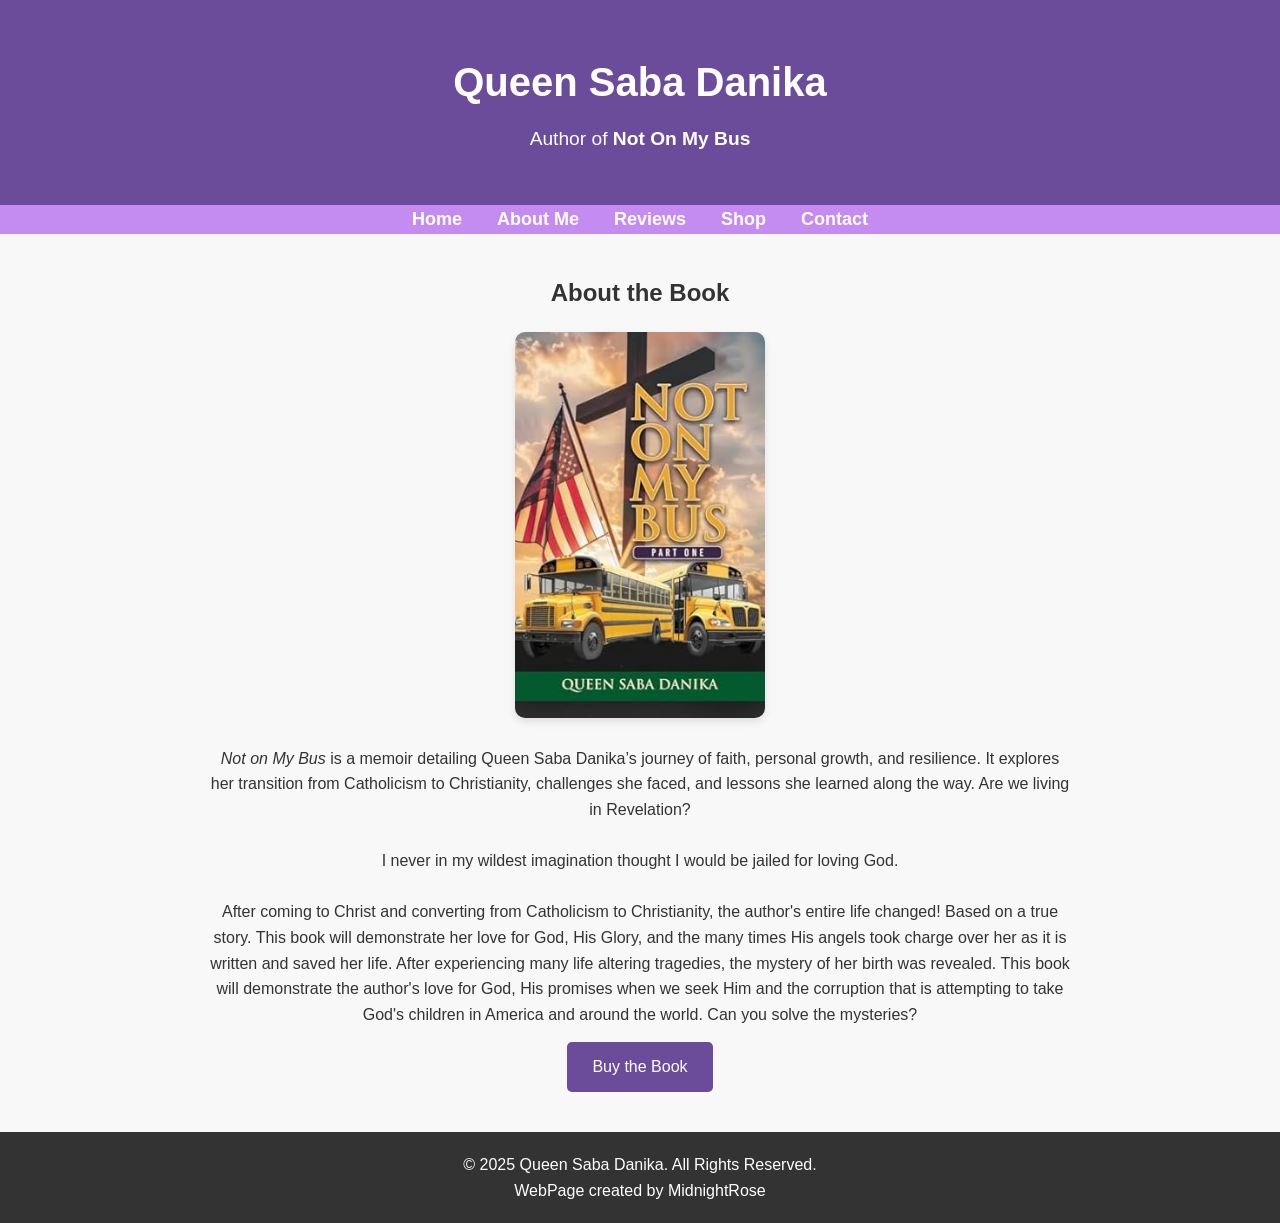
==== index.html @ c82655a3 "Initial commit - Add author website" ====
<!doctype html>
<html lang="en">
  <head>
    <meta charset="UTF-8" />
    <meta name="viewport" content="width=device-width, initial-scale=1.0" />
    <title>Queen Saba Danika - Not on My Bus</title>
    <link rel="stylesheet" href="style.css" />
  </head>

  <body>
    <header>
      <h1>Queen Saba Danika</h1>
      <p>Author of <strong>Not On My Bus</strong></p>
    </header>

    <nav>
      <ul>
        <li><a href="index.html">Home</a></li>
        <li><a href="about.html">About Me</a></li>
        <li><a href="reviews.html">Reviews</a></li>
        <li><a href="shop.html">Shop</a></li>
        <li><a href="contact.html">Contact</a></li>
      </ul>
    </nav>

    <section class="book-info">
      <h2>About the Book</h2>
      <img
        src="images/bookfront.jpg"
        alt="Not on My Bus Cover"
        class="book-cover"
      />
      <p>
        <em>Not on My Bus</em> is a memoir detailing Queen Saba Danika’s journey
        of faith, personal growth, and resilience. It explores her transition
        from Catholicism to Christianity, challenges she faced, and lessons she
        learned along the way. Are we living in Revelation? <br /><br />
        I never in my wildest imagination thought I would be jailed for loving
        God.
        <br /><br />
        After coming to Christ and converting from Catholicism to Christianity,
        the author's entire life changed! Based on a true story. This book will
        demonstrate her love for God, His Glory, and the many times His angels
        took charge over her as it is written and saved her life. After
        experiencing many life altering tragedies, the mystery of her birth was
        revealed. This book will demonstrate the author's love for God, His
        promises when we seek Him and the corruption that is attempting to take
        God's children in America and around the world. Can you solve the
        mysteries?
      </p>
      <a
        href="https://www.amazon.com/Not-Bus-Queen-Saba-Danika/dp/B0F89KG2CW/ref=sr_1_1?crid=1RT1DSM27T7L8&dib=eyJ2IjoiMSJ9.[base64].kXoK1D967BzCWbGt1zZBoaeVMH_ei4QshYYy3e1VH1o&dib_tag=se&keywords=not+on+my+bus&qid=1759980363&sprefix=not+on+my+bus%2Caps%2C501&sr=8-1"
        target="_blank"
        class="buy-button"
        >Buy the Book</a
      >
    </section>

    <footer>
      <p>© 2025 Queen Saba Danika. All Rights Reserved.</p>
      <p>WebPage created by MidnightRose</p>
    </footer>
  </body>
</html>
---- style.css ----
/* Reset default browser styles */
* {
  margin: 0;
  padding: 0;
  box-sizing: border-box;
  font-family: Arial, sans-serif;
}

body {
  background-color: #f8f8f8;
  color: #333;
  line-height: 1.6;
}

header {
  text-align: center;
  background-color: #6b4c9a;
  color: white;
  padding: 50px 20px;
}

header h1 {
  font-size: 2.5rem;
  margin-bottom: 10px;
}

header p {
  font-size: 1.2rem;
}

section {
  max-width: 900px;
  margin: 40px auto;
  padding: 0 20px;
  text-align: center;
}

.book-cover, .author-photo {
  max-width: 250px;
  width: 100%;
  margin: 20px 0;
  border-radius: 10px;
  box-shadow: 0 4px 8px rgba(0,0,0,0.1);
}

.buy-button {
  display: inline-block;
  background-color: #6b4c9a;
  color: white;
  padding: 12px 25px;
  text-decoration: none;
  border-radius: 5px;
  margin-top: 15px;
  transition: background-color 0.3s;
}

.buy-button:hover {
  background-color: #59357a;
}

footer {
  text-align: center;
  padding: 20px;
  background-color: #333;
  color: white;
}
/* ----------------------------
   NAVIGATION BAR
---------------------------- */
nav ul {
    list-style-type: none;
    padding: 0;
    margin: 0 0 30px 0;
    display: flex;
    justify-content: center;
    background-color: #c48bf0;    
    gap: 25px;
}

nav ul li {
    display: inline;
}

nav ul li a {
    color: white;
    text-decoration: none;
    font-weight: bold;
    font-size: 18px;
    padding: 10px 5px;
}

nav ul li a:hover {
    text-decoration: underline;
}
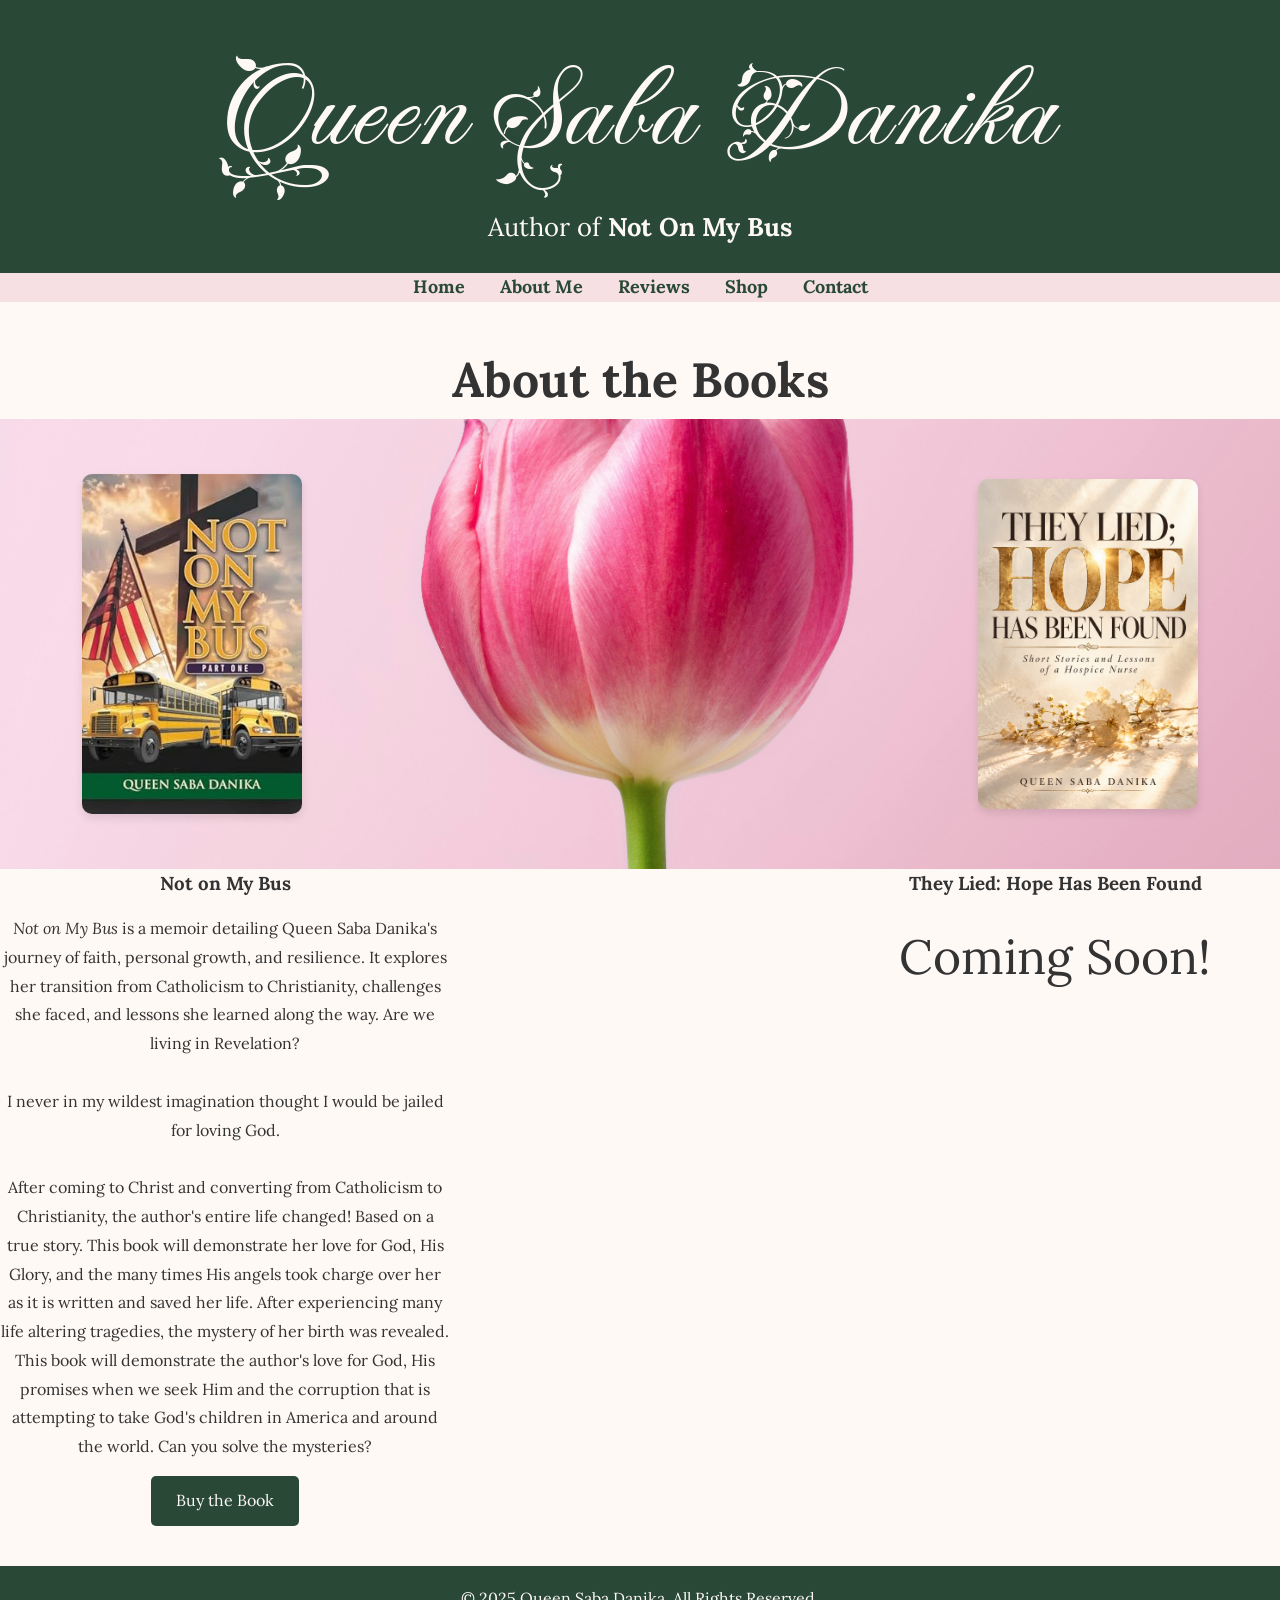
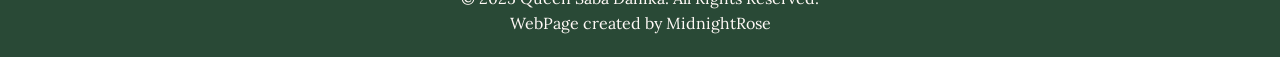
==== commit 7a9297f8: "Update website colors, header, and photo layouts" ====
--- a/index.html
+++ b/index.html
@@ -24,36 +24,68 @@
     </nav>
 
     <section class="book-info">
-      <h2>About the Book</h2>
-      <img
-        src="images/bookfront.jpg"
-        alt="Not on My Bus Cover"
-        class="book-cover"
-      />
-      <p>
-        <em>Not on My Bus</em> is a memoir detailing Queen Saba Danika’s journey
-        of faith, personal growth, and resilience. It explores her transition
-        from Catholicism to Christianity, challenges she faced, and lessons she
-        learned along the way. Are we living in Revelation? <br /><br />
-        I never in my wildest imagination thought I would be jailed for loving
-        God.
-        <br /><br />
-        After coming to Christ and converting from Catholicism to Christianity,
-        the author's entire life changed! Based on a true story. This book will
-        demonstrate her love for God, His Glory, and the many times His angels
-        took charge over her as it is written and saved her life. After
-        experiencing many life altering tragedies, the mystery of her birth was
-        revealed. This book will demonstrate the author's love for God, His
-        promises when we seek Him and the corruption that is attempting to take
-        God's children in America and around the world. Can you solve the
-        mysteries?
-      </p>
-      <a
-        href="https://www.amazon.com/Not-Bus-Queen-Saba-Danika/dp/B0F89KG2CW/ref=sr_1_1?crid=1RT1DSM27T7L8&dib=eyJ2IjoiMSJ9.[base64].kXoK1D967BzCWbGt1zZBoaeVMH_ei4QshYYy3e1VH1o&dib_tag=se&keywords=not+on+my+bus&qid=1759980363&sprefix=not+on+my+bus%2Caps%2C501&sr=8-1"
-        target="_blank"
-        class="buy-button"
-        >Buy the Book</a
-      >
+      <h2>About the Books</h2>
+
+      <div class="book-display">
+        <img
+          src="images/roonz-nl-ATgfRqpFfFI-unsplash.jpg"
+          alt="Pink flowers"
+          class="cover-bckgrnd"
+        />
+
+        <img
+          src="images/bookfront.jpg"
+          alt="Not on My Bus book cover"
+          class="book-cover"
+        />
+
+        <img
+          src="images/They Lied_ Hope Has Been Found Cover 2.jpg"
+          alt="They Lied Hope Has Been Found book cover"
+          class="book-cover-2"
+        />
+      </div>
+
+      <div class="book-descriptions">
+        <div class="book-description">
+          <h3>Not on My Bus</h3>
+
+          <p>
+            <em>Not on My Bus</em> is a memoir detailing Queen Saba Danika's
+            journey of faith, personal growth, and resilience. It explores her
+            transition from Catholicism to Christianity, challenges she faced,
+            and lessons she learned along the way. Are we living in Revelation?
+            <br /><br />
+            I never in my wildest imagination thought I would be jailed for
+            loving God.
+            <br /><br />
+            After coming to Christ and converting from Catholicism to
+            Christianity, the author's entire life changed! Based on a true
+            story. This book will demonstrate her love for God, His Glory, and
+            the many times His angels took charge over her as it is written and
+            saved her life. After experiencing many life altering tragedies, the
+            mystery of her birth was revealed. This book will demonstrate the
+            author's love for God, His promises when we seek Him and the
+            corruption that is attempting to take God's children in America and
+            around the world. Can you solve the mysteries?
+          </p>
+
+          <a
+            href="https://www.amazon.com/dp/B0F89KG2CW"
+            target="_blank"
+            rel="noopener noreferrer"
+            class="buy-button"
+          >
+            Buy the Book
+          </a>
+        </div>
+
+        <div class="book-description">
+          <h3>They Lied: Hope Has Been Found</h3>
+
+          <p class="coming-soon">Coming Soon!</p>
+        </div>
+      </div>
     </section>
 
     <footer>
@@ -62,3 +94,4 @@
     </footer>
   </body>
 </html>
+
--- a/style.css
+++ b/style.css
@@ -1,33 +1,70 @@
+@import url("https://fonts.googleapis.com/css2?family=Fleur+De+Leah&family=Lora:wght@400;500;600;700&display=swap");
+
 /* Reset default browser styles */
 * {
   margin: 0;
   padding: 0;
   box-sizing: border-box;
-  font-family: Arial, sans-serif;
 }
 
 body {
-  background-color: #f8f8f8;
-  color: #333;
+  background-color: #fff9f6;
+  color: #333333;
   line-height: 1.6;
-}
-
+  font-family: "Lora", serif;
+}
+
+/* Header */
 header {
   text-align: center;
-  background-color: #6b4c9a;
-  color: white;
-  padding: 50px 20px;
+  background-color: #294936;
+  color: #fff9f6;
+  padding: 50px 20px 25px;
 }
 
 header h1 {
-  font-size: 2.5rem;
-  margin-bottom: 10px;
+  font-family: "Fleur De Leah", cursive;
+  font-size: clamp(4rem, 9vw, 9rem);
+  font-weight: 400;
+  line-height: 1.15;
+  letter-spacing: 0.03em;
+  margin-bottom: 15px;
 }
 
 header p {
-  font-size: 1.2rem;
-}
-
+  font-size: 1.6rem;
+  margin-top: 25px;
+}
+
+/* Navigation */
+nav ul {
+  list-style-type: none;
+  padding: 0;
+  margin: 0 0 30px;
+  display: flex;
+  justify-content: center;
+  background-color: #f6e0e4;
+  gap: 25px;
+}
+
+nav ul li {
+  display: inline;
+}
+
+nav ul li a {
+  color: #294936;
+  text-decoration: none;
+  font-weight: bold;
+  font-size: 18px;
+  padding: 10px 5px;
+}
+
+nav ul li a:hover,
+nav ul li a:focus-visible {
+  text-decoration: underline;
+}
+
+/* General page sections */
 section {
   max-width: 900px;
   margin: 40px auto;
@@ -35,60 +72,173 @@
   text-align: center;
 }
 
-.book-cover, .author-photo {
+/* Floral background and book covers */
+.book-info {
+  max-width: none;
+  width: 100%;
+  padding: 0;
+}
+
+.book-display {
+  position: relative;
+  width: 100%;
+  height: 450px;
+}
+
+.cover-bckgrnd {
+  width: 100%;
+  height: 100%;
+  object-fit: cover;
+}
+
+.book-cover,
+.book-cover-2,
+.author-photo {
   max-width: 250px;
   width: 100%;
   margin: 20px 0;
   border-radius: 10px;
-  box-shadow: 0 4px 8px rgba(0,0,0,0.1);
-}
-
+  box-shadow: 0 4px 8px rgba(0, 0, 0, 0.1);
+}
+
+.book-display .book-cover,
+.book-display .book-cover-2 {
+  position: absolute;
+  top: 50%;
+  width: 220px;
+  height: auto;
+  margin: 0;
+  z-index: 1;
+}
+
+/* First book */
+.book-display .book-cover {
+  left: 15%;
+  transform: translate(-50%, -50%);
+}
+
+/* Second book */
+.book-display .book-cover-2 {
+  right: 15%;
+  transform: translate(50%, -50%);
+}
+
+/* Book descriptions */
+.book-descriptions {
+  position: relative;
+  z-index: 1;
+  display: flex;
+  justify-content: space-between;
+  gap: 60px;
+  width: 100%;
+}
+
+.book-description {
+  flex: 1;
+  max-width: 450px;
+  text-align: center;
+}
+
+.book-description h3 {
+  margin-bottom: 15px;
+}
+
+.book-description p {
+  line-height: 1.8;
+}
+
+.coming-soon {
+  font-size: 3rem;
+}
+
+/* Buy buttons */
 .buy-button {
   display: inline-block;
-  background-color: #6b4c9a;
-  color: white;
+  background-color: #294936;
+  color: #fff9f6;
   padding: 12px 25px;
   text-decoration: none;
   border-radius: 5px;
   margin-top: 15px;
-  transition: background-color 0.3s;
-}
-
-.buy-button:hover {
-  background-color: #59357a;
-}
-
+  transition:
+    background-color 0.3s,
+    color 0.3s;
+}
+
+.buy-button:hover,
+.buy-button:focus-visible {
+  background-color: #203a2b;
+  color: #f6e0e4;
+}
+
+h2 {
+  font-size: 3rem;
+}
+
+.author-info {
+  max-width: none;
+  width: 100%;
+  padding: 0;
+  text-align: center;
+}
+
+.author-info > p {
+  max-width: 900px;
+  margin: 30px auto;
+  padding: 0 20px;
+  text-align: center;
+}
+
+.author-display {
+  height: 350px;
+  min-height: 0;
+  padding: 0;
+  overflow: hidden;
+}
+
+.author-display .book-cover-bckgrnd {
+  display: block;
+  width: 100%;
+  height: 100%;
+  object-fit: cover;
+}
+
+.author-display .mid-pic {
+  position: absolute;
+  top: 50%;
+  left: 50%;
+  transform: translate(-50%, -50%);
+  width: 220px;
+  max-width: 30%;
+  height: auto;
+  margin: 0;
+  border-radius: 10px;
+  box-shadow: 0 4px 8px rgba(0, 0, 0, 0.1);
+  z-index: 1;
+}
+
+.author-display .author-photo-2 {
+  position: absolute;
+  top: 50%;
+  right: 15%;
+  transform: translate(50%, -50%);
+  width: 220px;
+  max-width: 30%;
+  height: auto;
+  margin: 0;
+  border-radius: 10px;
+  box-shadow: 0 4px 8px rgba(0, 0, 0, 0.1);
+  z-index: 1;
+}
+
+/* Footer */
 footer {
   text-align: center;
   padding: 20px;
-  background-color: #333;
-  color: white;
-}
-/* ----------------------------
-   NAVIGATION BAR
----------------------------- */
-nav ul {
-    list-style-type: none;
-    padding: 0;
-    margin: 0 0 30px 0;
-    display: flex;
-    justify-content: center;
-    background-color: #c48bf0;    
-    gap: 25px;
-}
-
-nav ul li {
-    display: inline;
-}
-
-nav ul li a {
-    color: white;
-    text-decoration: none;
-    font-weight: bold;
-    font-size: 18px;
-    padding: 10px 5px;
-}
-
-nav ul li a:hover {
-    text-decoration: underline;
-}+  background-color: #294936;
+  color: #fff9f6;
+}
+
+footer a {
+  color: #f6e0e4;
+}
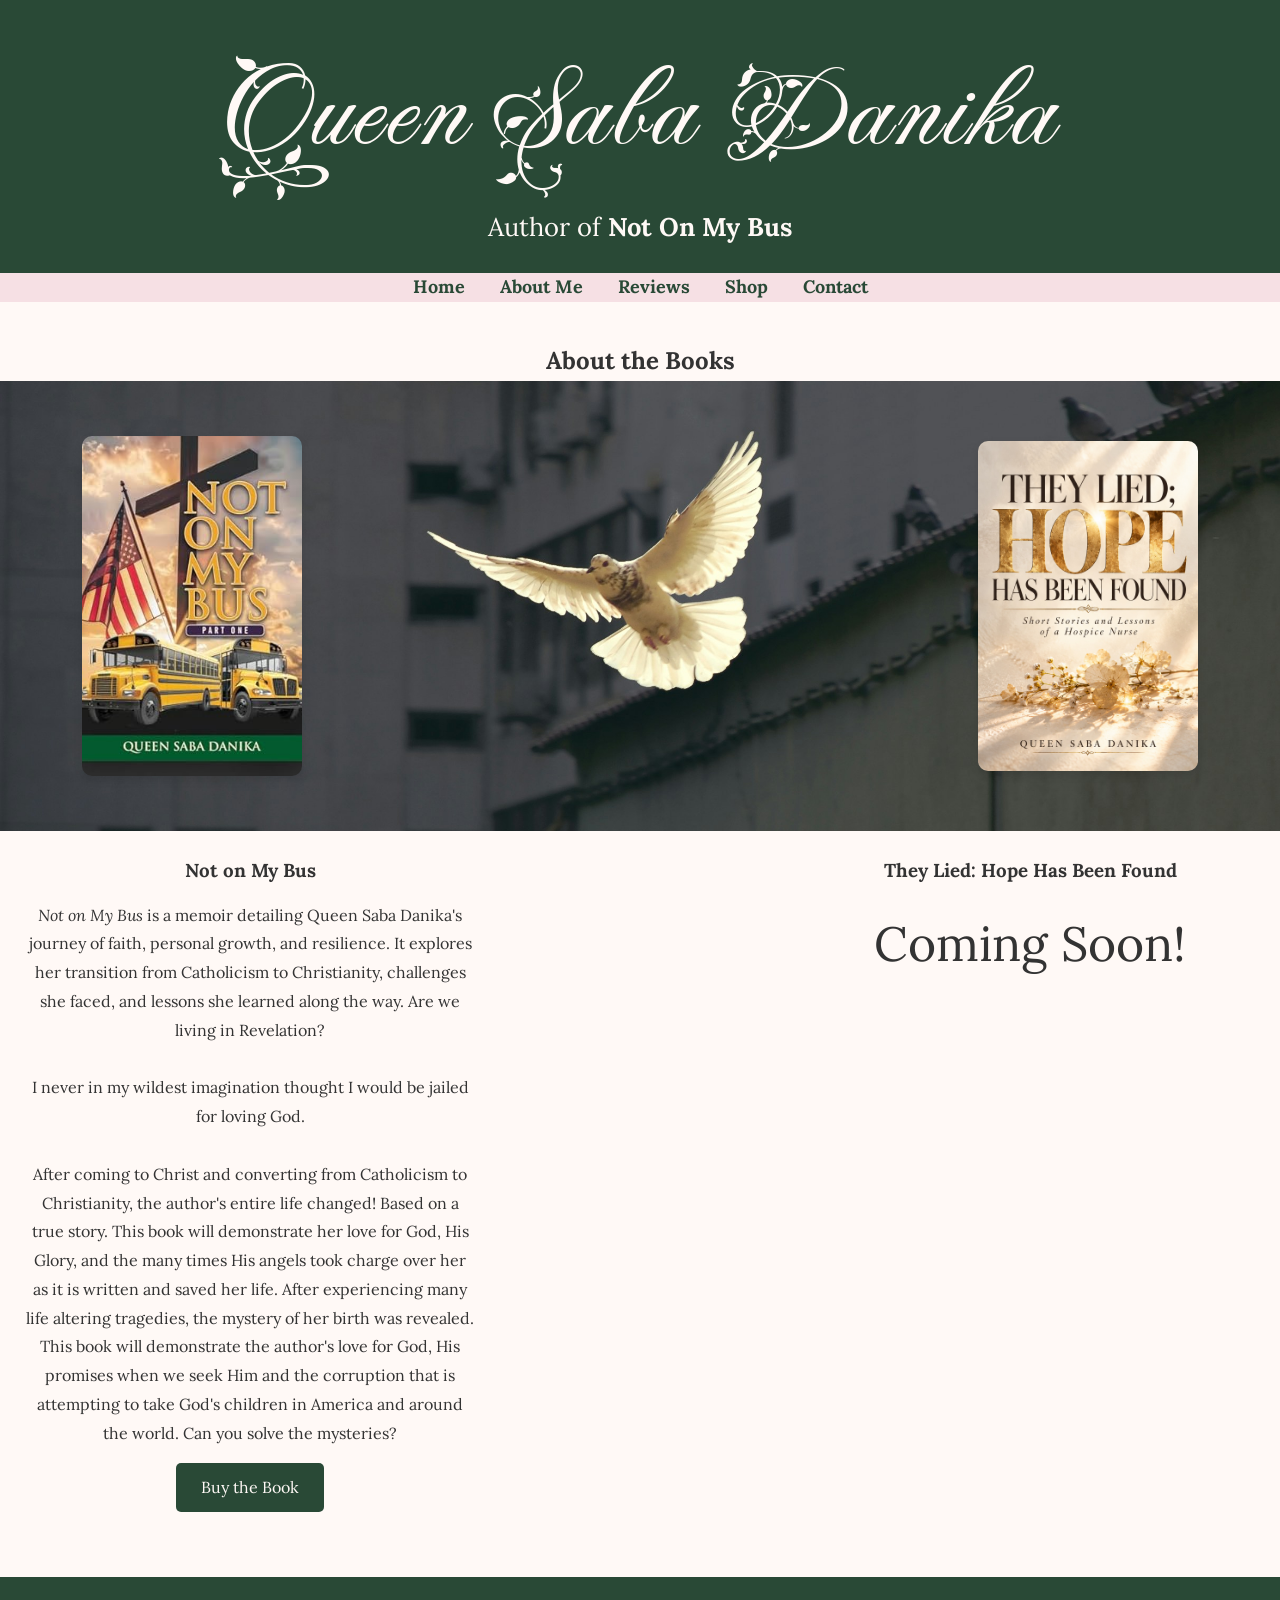
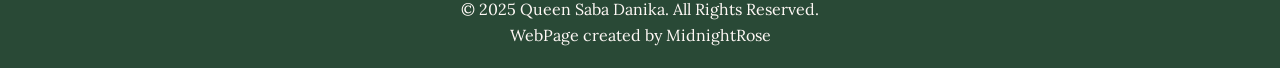
==== commit 9ec169b1: "Update images" ====
--- a/index.html
+++ b/index.html
@@ -27,11 +27,7 @@
       <h2>About the Books</h2>
 
       <div class="book-display">
-        <img
-          src="images/roonz-nl-ATgfRqpFfFI-unsplash.jpg"
-          alt="Pink flowers"
-          class="cover-bckgrnd"
-        />
+        <img src="images/dove-1.jpg" alt="White dove" class="cover-bckgrnd" />
 
         <img
           src="images/bookfront.jpg"
@@ -94,4 +90,3 @@
     </footer>
   </body>
 </html>
-
--- a/style.css
+++ b/style.css
@@ -129,8 +129,9 @@
   z-index: 1;
   display: flex;
   justify-content: space-between;
-  gap: 60px;
-  width: 100%;
+  gap: 50px;
+  width: 100%;
+  padding: 25px;
 }
 
 .book-description {
@@ -171,10 +172,6 @@
   color: #f6e0e4;
 }
 
-h2 {
-  font-size: 3rem;
-}
-
 .author-info {
   max-width: none;
   width: 100%;
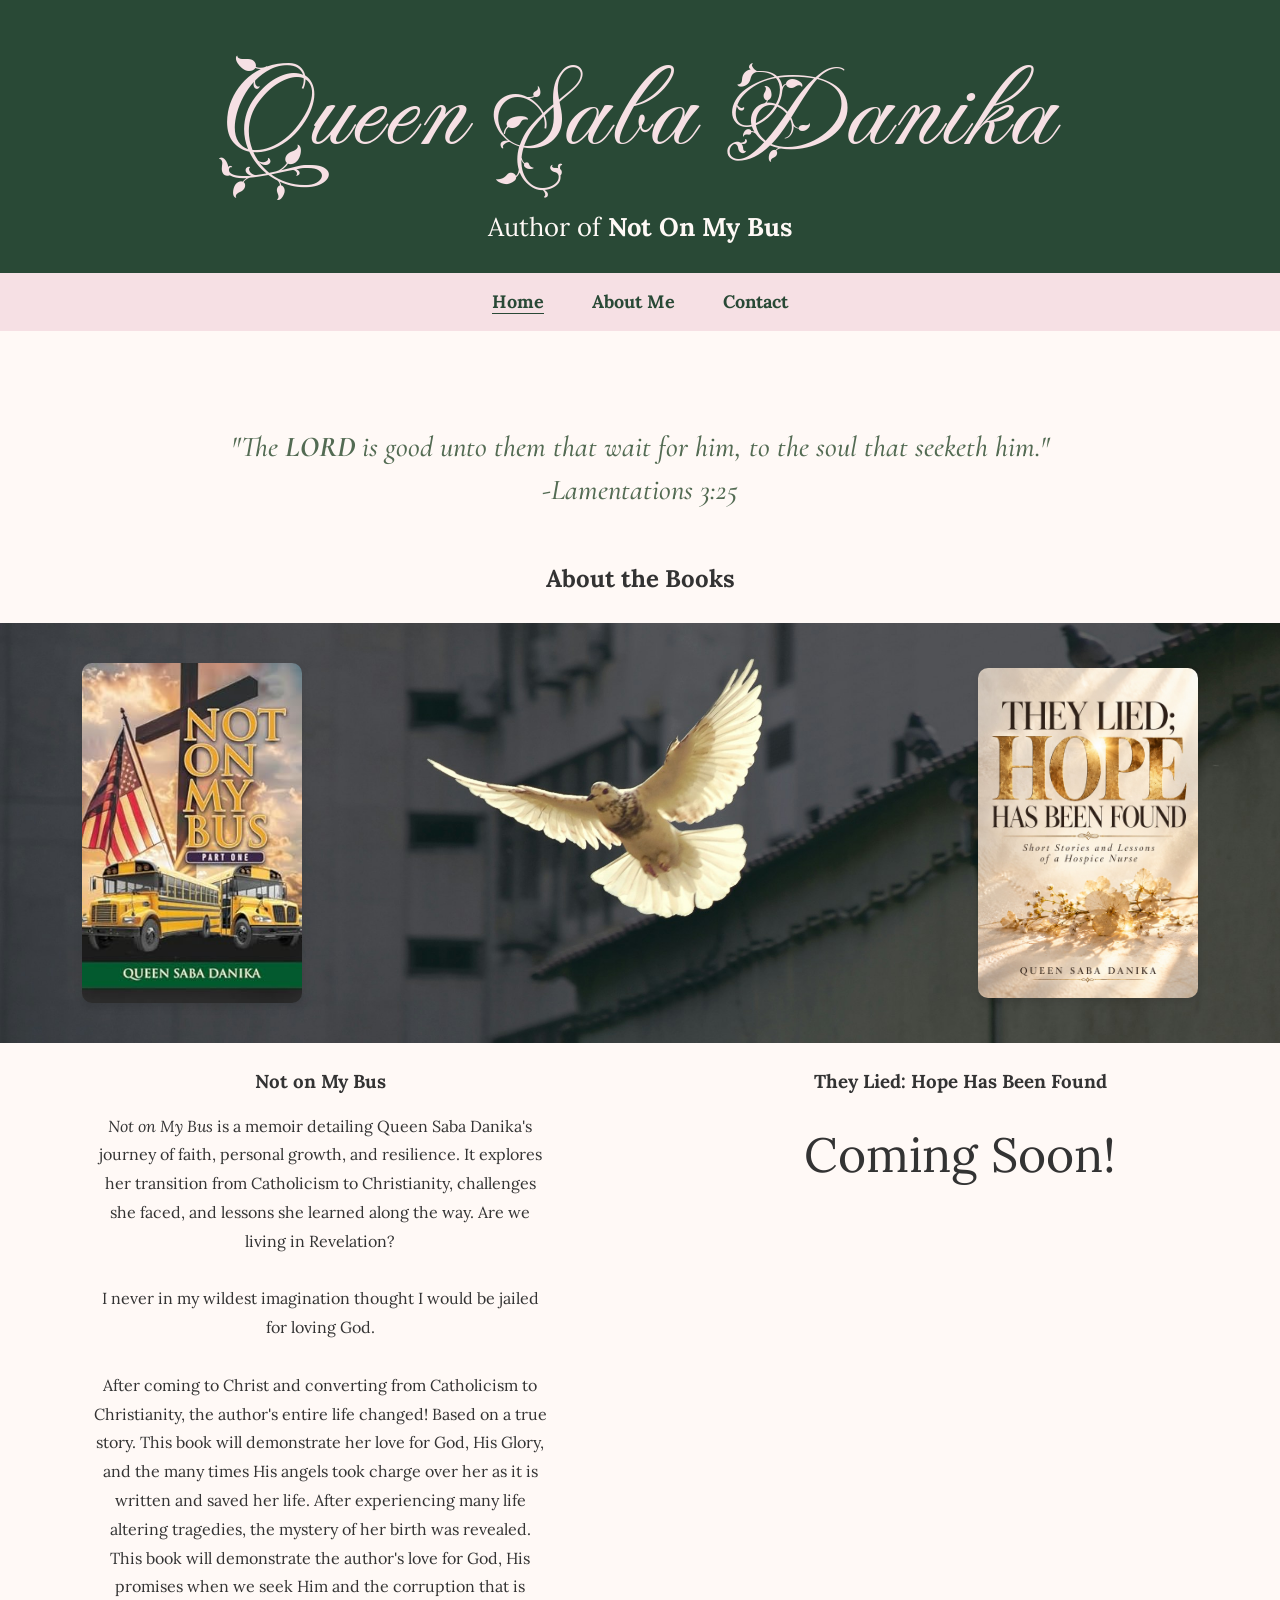
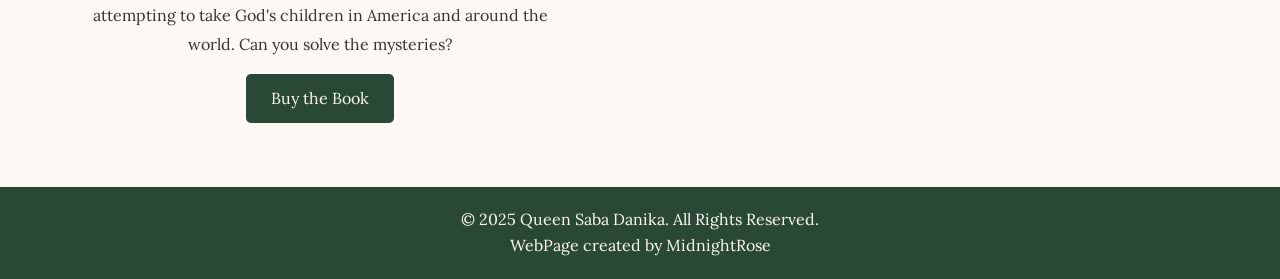
==== commit 5e1d5162: "Update responsive author website and contact page" ====
--- a/index.html
+++ b/index.html
@@ -13,37 +13,34 @@
       <p>Author of <strong>Not On My Bus</strong></p>
     </header>
 
-    <nav>
+    <nav aria-label="Main navigation">
       <ul>
-        <li><a href="index.html">Home</a></li>
+        <li><a href="index.html" aria-current="page">Home</a></li>
         <li><a href="about.html">About Me</a></li>
+        <!--
         <li><a href="reviews.html">Reviews</a></li>
-        <li><a href="shop.html">Shop</a></li>
+        <li><a href="events.html">Events</a></li>
+      -->
+
         <li><a href="contact.html">Contact</a></li>
       </ul>
     </nav>
 
     <section class="book-info">
+      <p class="verse">
+        <em
+          >"The <strong>LORD</strong> is good unto them that wait for him, to
+          the soul that seeketh him." <br />-Lamentations 3:25</em
+        >
+      </p>
       <h2>About the Books</h2>
 
-      <div class="book-display">
-        <img src="images/dove-1.jpg" alt="White dove" class="cover-bckgrnd" />
-
-        <img
-          src="images/bookfront.jpg"
-          alt="Not on My Bus book cover"
-          class="book-cover"
-        />
-
-        <img
-          src="images/They Lied_ Hope Has Been Found Cover 2.jpg"
-          alt="They Lied Hope Has Been Found book cover"
-          class="book-cover-2"
-        />
-      </div>
-
-      <div class="book-descriptions">
-        <div class="book-description">
+      <div class="book-grid">
+        <article class="book-item">
+          <div class="book-cover-stage">
+            <img src="images/bookfront.jpg" alt="Not on My Bus book cover" class="book-cover" />
+          </div>
+          <div class="book-description">
           <h3>Not on My Bus</h3>
 
           <p>
@@ -75,12 +72,17 @@
             Buy the Book
           </a>
         </div>
-
-        <div class="book-description">
+        </article>
+        <article class="book-item">
+          <div class="book-cover-stage">
+            <img src="images/They Lied_ Hope Has Been Found Cover 2.jpg" alt="They Lied Hope Has Been Found book cover" class="book-cover-2" />
+          </div>
+          <div class="book-description">
           <h3>They Lied: Hope Has Been Found</h3>
 
           <p class="coming-soon">Coming Soon!</p>
         </div>
+        </article>
       </div>
     </section>
 
--- a/style.css
+++ b/style.css
@@ -1,4 +1,4 @@
-@import url("https://fonts.googleapis.com/css2?family=Fleur+De+Leah&family=Lora:wght@400;500;600;700&display=swap");
+@import url("https://fonts.googleapis.com/css2?family=Cormorant+Garamond:ital,wght@0,400;0,500;1,400;1,500&family=Fleur+De+Leah&family=Lora:wght@400;500;600;700&display=swap");
 
 /* Reset default browser styles */
 * {
@@ -29,6 +29,7 @@
   line-height: 1.15;
   letter-spacing: 0.03em;
   margin-bottom: 15px;
+  color: #f6e0e4;
 }
 
 header p {
@@ -65,6 +66,12 @@
 }
 
 /* General page sections */
+
+.book-info h2,
+.author-info h2 {
+  padding-top: 25px;
+}
+
 section {
   max-width: 900px;
   margin: 40px auto;
@@ -239,3 +246,377 @@
 footer a {
   color: #f6e0e4;
 }
+
+.verse {
+  font-family: "Cormorant Garamond", serif;
+  font-size: 1.8rem;
+  font-style: italic;
+  font-weight: 500;
+  line-height: 1.5;
+  text-align: center;
+  color: #536b53;
+}
+
+.contact-page {
+  max-width: 700px;
+  margin: 60px auto;
+  padding: 30px;
+  text-align: center;
+}
+
+.contact-page h1 {
+  font-family: "Lora", serif;
+  color: #536b53;
+  margin-bottom: 20px;
+}
+
+.contact-page p {
+  font-family: "Lora", serif;
+  margin-bottom: 35px;
+}
+
+.contact-links {
+  display: flex;
+  flex-direction: column;
+  gap: 15px;
+}
+
+.contact-links a {
+  display: block;
+  padding: 15px;
+  background-color: #536b53;
+  color: white;
+  text-decoration: none;
+  border-radius: 6px;
+}
+
+.contact-links a:hover {
+  background-color: #9d7283;
+}
+
+/* Responsive layouts shared by every page. */
+body {
+  min-height: 100vh;
+  display: flex;
+  flex-direction: column;
+}
+
+img {
+  max-width: 100%;
+}
+header h1 {
+  overflow-wrap: anywhere;
+}
+header p {
+  font-size: clamp(1.05rem, 2.5vw, 1.6rem);
+}
+
+nav ul {
+  flex-wrap: wrap;
+  align-items: center;
+  gap: 0.25rem 1.5rem;
+  padding: 0.25rem 1rem;
+}
+
+nav ul li a {
+  display: inline-flex;
+  align-items: center;
+  justify-content: center;
+  min-height: 48px;
+  padding: 0.65rem 0.75rem;
+}
+
+nav a[aria-current="page"] {
+  text-decoration: underline;
+  text-underline-offset: 0.25em;
+}
+
+a:focus-visible {
+  outline: 3px solid #294936;
+  outline-offset: 4px;
+}
+
+footer {
+  margin-top: auto;
+  overflow-wrap: anywhere;
+}
+footer a:focus-visible {
+  outline-color: #f6e0e4;
+}
+main,
+section,
+.book-item {
+  min-width: 0;
+}
+
+.verse {
+  max-width: 960px;
+  margin: 1.5rem auto;
+  padding-inline: 1.25rem;
+  font-size: clamp(1.25rem, 2.5vw, 1.8rem);
+  overflow-wrap: anywhere;
+}
+
+.book-info > h2,
+.author-info > h2 {
+  margin-bottom: 1.5rem;
+}
+
+/* Keep each book cover together with its own description. */
+.book-grid {
+  display: grid;
+  grid-template-columns: repeat(2, minmax(0, 1fr));
+  isolation: isolate;
+}
+
+/* One continuous image spans the shared book-cover row. */
+.book-grid::before {
+  content: "";
+  grid-column: 1 / -1;
+  grid-row: 1;
+  background: #f6e0e4 url("images/dove-1.jpg") center / cover no-repeat;
+  z-index: -1;
+}
+
+.book-item {
+  display: contents;
+}
+.book-item .book-cover-stage {
+  grid-row: 1;
+}
+.book-item .book-description {
+  grid-row: 2;
+}
+.book-item:first-child .book-cover-stage,
+.book-item:first-child .book-description {
+  grid-column: 1;
+}
+.book-item:last-child .book-cover-stage,
+.book-item:last-child .book-description {
+  grid-column: 2;
+}
+
+.book-cover-stage {
+  display: flex;
+  align-items: center;
+  justify-content: center;
+  min-height: 420px;
+  padding: 2rem;
+  background: transparent;
+}
+
+/* Place the covers near 15% and 85%, framing the centered dove. */
+.book-item:first-child .book-cover-stage {
+  justify-content: flex-start;
+}
+.book-item:last-child .book-cover-stage {
+  justify-content: flex-end;
+}
+
+@media (min-width: 1024px) {
+  .book-cover-stage {
+    padding-inline: max(1.5rem, calc(15vw - 110px));
+  }
+}
+.book-cover-stage img {
+  display: block;
+  width: min(220px, 100%);
+  height: auto;
+  margin: 0;
+}
+
+.book-grid .book-description {
+  max-width: 520px;
+  margin-inline: auto;
+  padding: 1.5rem 2rem;
+  overflow-wrap: anywhere;
+}
+
+.coming-soon {
+  font-size: clamp(1.75rem, 4vw, 3rem);
+}
+
+/* Let portraits keep their natural proportions without overlapping. */
+.author-display {
+  display: grid;
+  grid-template-columns: repeat(3, minmax(0, 1fr));
+  align-items: center;
+  justify-items: center;
+  gap: 2rem;
+  height: auto;
+  min-height: 350px;
+  padding: 2rem;
+  isolation: isolate;
+}
+
+.author-display .book-cover-bckgrnd {
+  position: absolute;
+  inset: 0;
+  z-index: -1;
+}
+
+.author-display .author-photo,
+.author-display .author-photo-2,
+.author-display .mid-pic {
+  position: static;
+  transform: none;
+  width: 220px;
+  max-width: 100%;
+  height: auto;
+  margin: 0;
+}
+
+.author-display .mid-pic {
+  grid-column: 2;
+  grid-row: 1;
+}
+.author-display .author-photo-2 {
+  grid-column: 3;
+  grid-row: 1;
+}
+
+.contact-page {
+  width: min(100%, 900px);
+  margin: 3rem auto;
+  padding: 2rem;
+}
+
+.contact-links {
+  display: grid;
+  grid-template-columns: repeat(2, minmax(0, 1fr));
+  gap: 1rem;
+  max-width: 640px;
+  margin-inline: auto;
+}
+
+/* Email leads the layout; the four social links form a balanced square. */
+.contact-links a[href^="mailto:"] {
+  grid-column: 1 / -1;
+  background-color: #294936;
+}
+
+.contact-links a {
+  display: flex;
+  align-items: center;
+  justify-content: center;
+  min-height: 64px;
+  padding: 1rem;
+  overflow-wrap: anywhere;
+}
+
+.contact-links a:hover,
+.contact-links a:focus-visible {
+  background-color: #294936;
+}
+
+/* Tablet */
+@media (max-width: 1023px) {
+  header {
+    padding: 2.5rem 1.25rem 1.5rem;
+  }
+  header h1 {
+    font-size: clamp(3rem, 9vw, 6rem);
+  }
+  .book-cover-stage {
+    min-height: 360px;
+    padding: 1.5rem;
+  }
+  .book-grid .book-description {
+    padding: 1.5rem;
+  }
+  .author-display {
+    gap: 1.25rem;
+    padding: 1.5rem;
+    min-height: 280px;
+  }
+  .contact-page {
+    max-width: 740px;
+  }
+}
+
+/* Mobile: stack books and portraits; keep social links in two columns. */
+@media (max-width: 599px) {
+  header {
+    padding: 2rem 1rem 1.25rem;
+  }
+  header h1 {
+    font-size: clamp(2.5rem, 12vw, 4.25rem);
+  }
+  header p {
+    margin-top: 1rem;
+  }
+  nav ul {
+    gap: 0.25rem;
+    margin-bottom: 1.5rem;
+  }
+  nav ul li a {
+    font-size: 1rem;
+    padding-inline: 0.65rem;
+  }
+  section {
+    margin-block: 1.5rem;
+  }
+  .book-grid {
+    row-gap: 1.5rem;
+  }
+  .book-item:first-child .book-description {
+    grid-column: 1 / -1;
+    grid-row: 2;
+  }
+  .book-item:last-child .book-description {
+    grid-column: 1 / -1;
+    grid-row: 3;
+  }
+  .book-cover-stage {
+    min-height: 0;
+    padding: 1.5rem 0.75rem;
+  }
+  .book-grid .book-description {
+    padding: 1.5rem 1.25rem;
+  }
+  .author-display {
+    grid-template-columns: minmax(0, 1fr);
+    gap: 1.5rem;
+  }
+  .author-display .mid-pic {
+    grid-column: 1;
+    grid-row: 2;
+  }
+  .author-display .author-photo-2 {
+    grid-column: 1;
+    grid-row: 3;
+  }
+  .author-info > p {
+    margin-block: 1.5rem;
+  }
+  .contact-page {
+    margin: 1.5rem auto;
+    padding: 1.25rem;
+  }
+  .contact-links {
+    gap: 0.75rem;
+  }
+  .contact-links a {
+    min-height: 56px;
+    padding: 0.875rem 0.5rem;
+  }
+  footer {
+    padding: 1.5rem 1rem;
+    font-size: 0.875rem;
+  }
+}
+
+.bird-image {
+  display: block;
+  width: min(320px, calc(100% - 40px));
+  height: auto;
+  margin: 20px auto;
+  align-self: center;
+  border-radius: 12px;
+}
+
+/* The image's bottom margin supplies the gap above Get in Touch. */
+.bird-image + .contact-page {
+  margin-top: 0;
+  padding-top: 0;
+}
